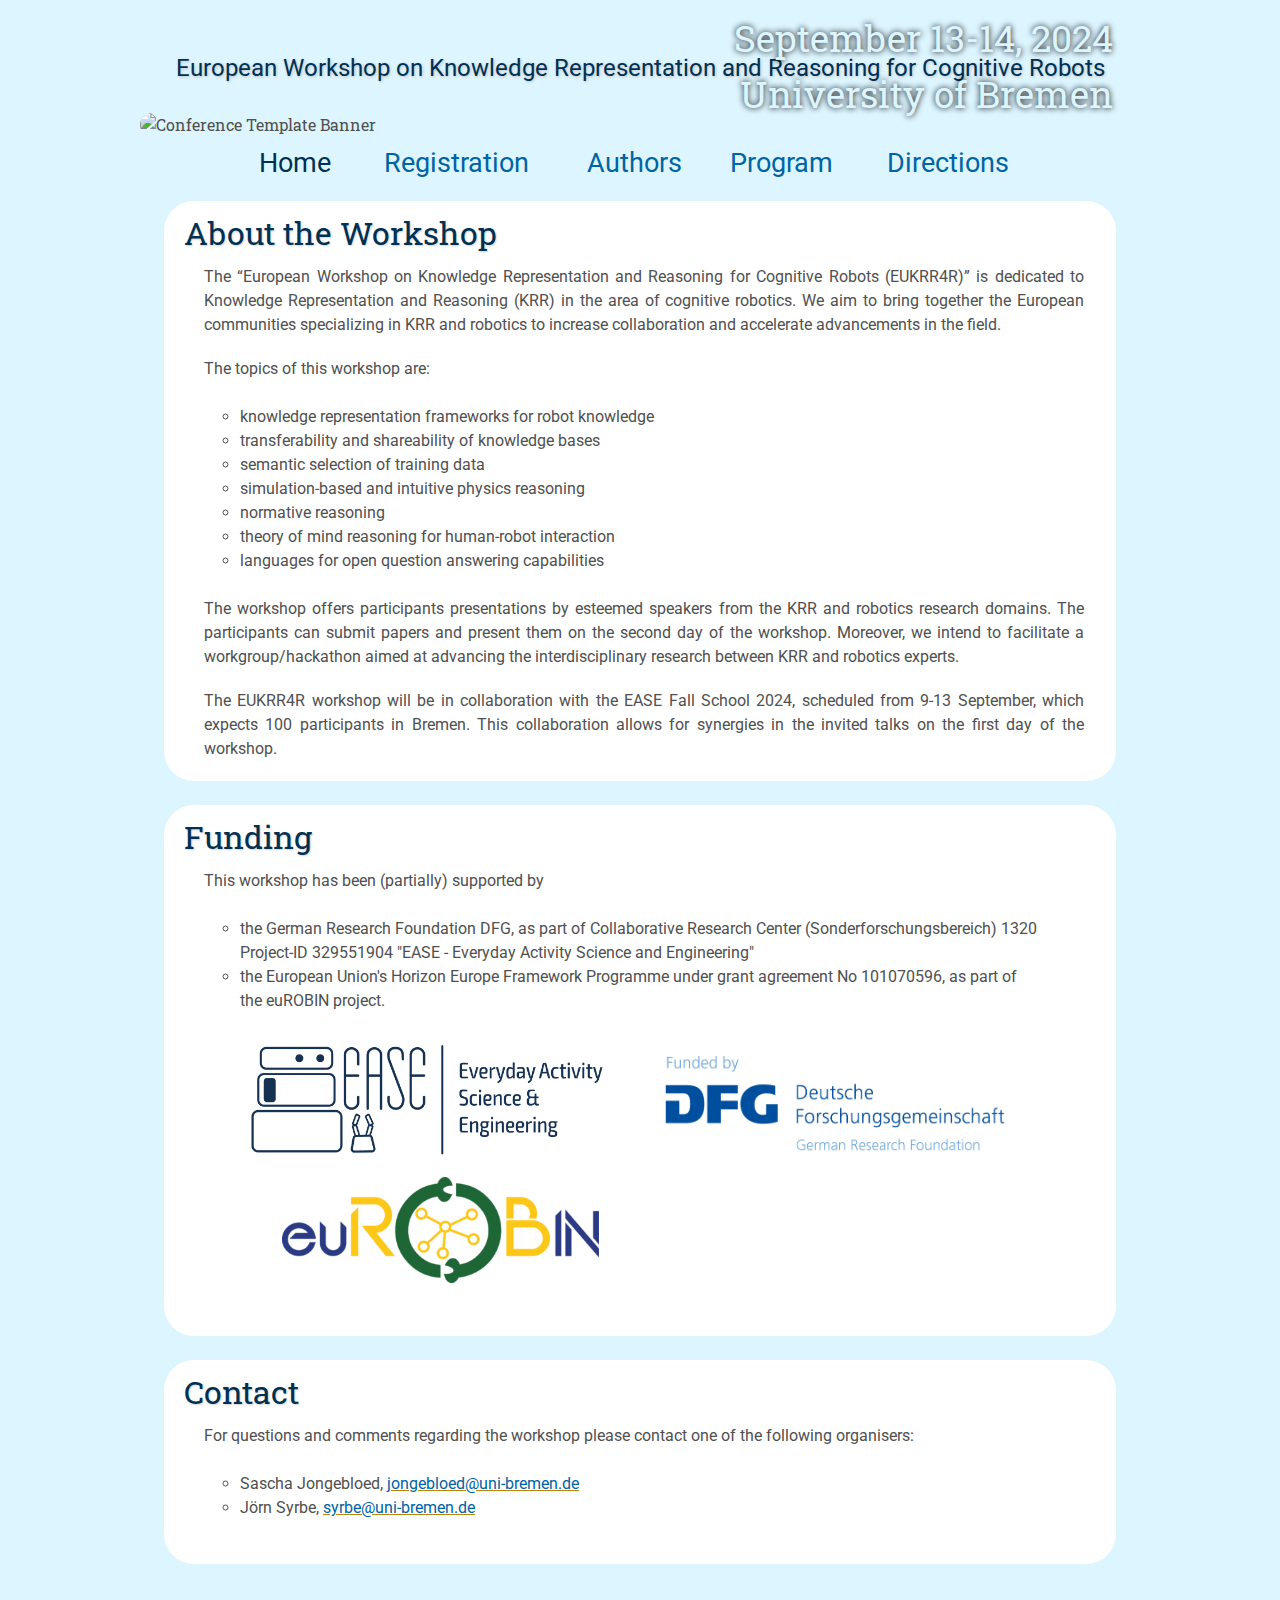
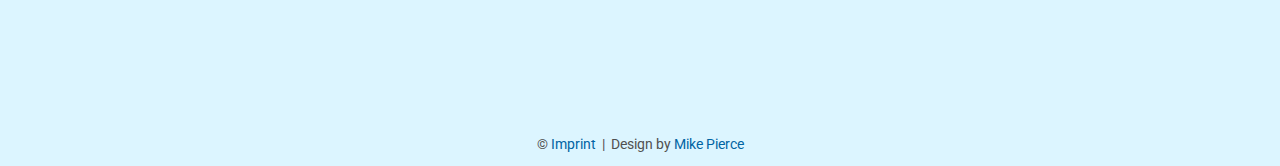
==== index.html @ 0d3e2dce "fix list style" ====
<!DOCTYPE html>
<html lang='en'>

<head>
    <base href=".">
    <link rel="shortcut icon" type="image/png" href="assets/brain-research.svg"/>
    <link rel="stylesheet" type="text/css" media="all" href="assets/main.css"/>
    <meta name="description" content="Conference Template">
    <meta name="resource-type" content="document">
    <meta name="distribution" content="global">
    <meta name="KeyWords" content="Conference">
    <title>EUKRR4R</title>
</head>

<body>
    <div class="top-left">
        <span class="title1">European Workshop on Knowledge Representation and Reasoning for Cognitive Robots</span>
    </div>
    <div class="banner">
        <div class="rounded-corner-banner">
            <img src="https://ease-crc.org/wp-content/uploads/2019/02/Fotoshooting_2018-6145Format.jpg" alt="Conference Template Banner" width=1000px>
        </div>
        <div class="bottom-right">
            September 13-14, 2024 <br> University of Bremen
        </div>
    </div>

    <table class="navigation">
        <tr>
            <td class="navigation">
                <a class="current" title="Conference Home Page" href=".">Home</a>
            </td>
            <td class="navigation">
                <a title="Register for the Conference" href="registration">Registration</a>
            </td>
            <td class="navigation">
                <a title="Author Instructions" href="authors">Authors</a> 
            </td>
            <td class="navigation">
                <a title="Conference Program" href="program">Program</a> 
            </td>
            <td class="navigation">
                <a title="Directions to the Conference" href="directions">Directions</a>
            </td>
            <!-- <td class="navigation">
                <a title="Conference Flyer" href="flyer">Flyer</a>
            </td> -->
        </tr>
    </table>

    <div class="textblock">
        <h2>About the Workshop</h2>
        <p>
            The “European Workshop on Knowledge Representation and Reasoning for Cognitive Robots (EUKRR4R)” is dedicated to Knowledge Representation and Reasoning (KRR) in the area of cognitive robotics. We aim to bring together the European communities specializing in KRR and robotics to increase collaboration and accelerate advancements in the field.
        </p>
        <p>
            The topics of this workshop are:
            <ul>
                <li>knowledge representation frameworks for robot knowledge</li>
                <li>transferability and shareability of knowledge bases</li>
                <li>semantic selection of training data</li>
                <li>simulation-based and intuitive physics reasoning</li>
                <li>normative reasoning</li>
                <li>theory of mind reasoning for human-robot interaction</li>
                <li>languages for open question answering capabilities</li>
            </ul>
        </p>
        <p> 
            The workshop offers participants presentations by esteemed speakers from the KRR and robotics research domains. The participants can submit papers and present them on the second day of the workshop. Moreover, we intend to facilitate a workgroup/hackathon aimed at advancing the interdisciplinary research between KRR and robotics experts.
        </p>
        <p>
            The EUKRR4R workshop will be in collaboration with the EASE Fall School 2024, scheduled from 9-13 September, which expects 100 participants in Bremen. This collaboration allows for synergies in the invited talks on the first day of the workshop. 
        </p>
    </div>

    <div class="textblock">
        <h2>Funding</h2>
        <p>
            This workshop has been (partially) supported by
            <ul>
                <li>the German Research Foundation DFG, as part of Collaborative Research Center (Sonderforschungsbereich) 1320 Project-ID 329551904 "EASE - Everyday Activity Science and Engineering"</li>
                <li>the European Union's Horizon Europe Framework Programme under grant agreement No 101070596, as part of the euROBIN project.</li>
            </ul>
        </p>
        <table class="sponsors">
            <tr>
                <td class="sponsor">
                    <a href="https://ease-crc.org/">
                        <img src="assets/ease-logo.png" alt="CRC EASE">
                    </a>
                </td>
                <td class="sponsor">
                    <a href="https://www.dfg.de/en">
                        <img src="assets/dfg_logo_schriftzug_blau_foerderung_en.jpg" alt="German Research Foundation DFG">
                    </a>
                </td>
            </tr>
            <tr>
                <td class="sponsor">
                    <a href="https://www.eurobin-project.eu/">
                        <img src="assets/eurobin-logo.png" alt="euROBIN" style="width: 80%">
                    </a>
                </td>
            </tr>
        </table>
    </div>

    <div class="textblock">
        <h2>Contact</h2>
        <p>
            For questions and comments regarding the workshop please contact one of the following organisers:

            <ul>
                <li>Sascha Jongebloed, <a href= "mailto:jongebloed@uni-bremen.de">jongebloed@uni-bremen.de</a></li>
                <li>Jörn Syrbe, <a href= "mailto:syrbe@uni-bremen.de">syrbe@uni-bremen.de</a></li>
            </ul>
        </p>
    </div>

    <footer>
        &copy; <a href="https://ai.uni-bremen.de/doku.php?id=impressum">Imprint</a>
        &nbsp;|&nbsp; Design by <a href="https://github.com/mikepierce">Mike Pierce</a>
    </footer>

</body>
</html>
---- assets/main.css ----
/* main.css */

/* These are the colors and fonts used throughout the webpage.
 * I've listed them here so that a user may easily
 * do a search-and-replace for these to change the site theme.
 *   'Roboto',sans-serif; Font for the title text
 *   'Roboto-Slab',serif; Font for the body text 
 *   #DCF5FF; Background color of the site
 *   #505050; Foreground (text) color of the site
 *   #52739e; Navy, "Template" in the logo, current page in navigation, special titles in the Program
 *   #b2132e; Reddish, "Conference" in the logo, hover color for links
 *   #505050; Heading color, titles in the Program
 *   #b8860b; Dark Goldenrod, color for links
 */

@import url('https://fonts.googleapis.com/css?family=Roboto%7CRoboto+Slab');

*{
    border:0;
    font:inherit;
    font-size:1em;
    margin:0;
    padding:0;
    vertical-align:baseline;
}

body{
    background-color: #DCF5FF;
    background-size: cover;
    background-attachment: fixed;
    color: #505050; 
    text-align:left;
    font-family:'Roboto',sans-serif;
    font-size:1em;
    line-height:1.5em;
    margin: 10px auto;
    width: 1000px;
}

a{color: #0064A3; text-decoration:none;}
a.current{color: #003052;}
a.current:hover{color: #e82945;}
a:hover{color: #b2132e;}
a:active{color: #e82945;}
h1,h2,h3,h4{clear:left; color: #003052; font-family:'Roboto Slab',serif; text-shadow: 1px 1px 2px #d0d0d0;}
h1{font-size:2.67em;}
h2{font-size:2.00em;}
h3{font-size:1.67em;}
h4{font-size:1.33em;}
p{list-style:circle; margin:20px 20px auto 20px; padding:0px; width:880px; text-align:justify;}
li a, p a {text-decoration:underline; text-decoration-color:#b8860b;}
ul{list-style:circle; margin:24px auto 24px auto; padding:0px; width:800px; text-align:left;}
ul li{list-style:circle; margin:0px auto 0px auto; padding:0px; text-align:left;}
i,em{font-style:italic;}
b,strong{font-weight:bold;}
sup{
    vertical-align: super;
    font-size: 0.8em;
    line-height: 0;
}
sub{
    vertical-align: sub;
    font-size: 0.8em;
    line-height: 0;
}
table{
    width: 1000px;
    margin: 12px auto 24px auto;
    float: center;
    /* UNCOMMENT THIS FOR DEBUGGING THE ALIGNMENT */
    /*border: 1px solid black;*/
}
th,td{
    text-align: left;
    /* UNCOMMENT THIS FOR DEBUGGING THE ALIGNMENT */
    /*border: 1px solid black;*/
}

/* Website Banner */
.banner {position: relative; font-family:'Roboto Slab',serif; width: 1000px; max-width:100%;
}
.top-left {font-size:3.33em; color: #003052; background: #DCF5FF; text-align: center; width: 1000px; height: 67px; padding: 36px 0 0 0; top: 0px;}
.bottom-right {font-size:2.33em; color: #DCF5FF; line-height: 1.5em; width: auto; height: 100px; padding: 0px 27px 27px 0px; text-align: right; position: absolute; bottom: 0px; right: 0px; text-shadow: 0px 0px 6px #000000;}

/* Rounded banner image */
.rounded-corner-banner{width : 1000px; overflow : hidden; border-radius: 25px;}

/* Conference Title Logo */
.title1{color: #003052; text-shadow: 1px 1px 3px #c0c0c0;font-size:0.45em;} 
.title2{color: #52739e; text-shadow: 1px 1px 3px #c0c0c0;}
.year{color: #505050; font-size:0.4em; font-weight: lighter;}

/* Navigation Links (Home, Registration, etc) */
table.navigation{width:800px;}
td.navigation{font-size:1.67em; white-space:nowrap; text-align:center; vertical-align:middle; padding:0px 0px 0px 0px;}

/* Sponsor Images */
table.sponsors{width:800px;}
td.sponsor{white-space:nowrap; width:33%; text-align:center; vertical-align:middle; padding:0px 0px 0px 0px;}
td.sponsor img{width: 100%}

/* The Table on the Program Page */
td.room{padding: 4px 12px 4px 4px; width: 90%; vertical-align:bottom; font-size:1.67em; color: #52739e; height:32px;}
td.date{white-space:nowrap; width:130px; text-align:right; vertical-align:top; padding:4px 16px 0px 0px;}
td.title{padding: 4px 12px 4px 4px; width: 90%; vertical-align:top; font-size:1.5em; color: #505050; height:32px; font-family:'Roboto Slab',serif; text-shadow: 1px 1px 2px #d0d0d0; }
td.title-special{padding: 4px 12px 4px 4px; width: 90%; vertical-align:top; font-size:1.67em; color: #52739e; height:32px; font-family:'Roboto Slab',serif; text-shadow: 1px 1px 2px #d0d0d0;}
td.speaker{padding: 4px 12px 4px 4px; font-style: italic; font-size:1em; max-height:999999px}
td.abstract{padding: 4px 12px 12px 4px; font-size:1em; max-height:999999px; max-width: 780px; display: block;}
td.abstract img{display: block; margin: 4px auto 8px auto}
table.plenary{padding-top: 8px; background: #ffffff; width: 1000px;}

/* Registration and Directions iframes and Images */
iframe.registration{display:block; margin:1em auto 2em auto; width:700px; height:1400px; border:none;}
iframe.directions{display:block; margin:1em auto 2em auto; width:800px; height:400px; border:none;}
img.center{display:block; width:67%; margin:1em auto 2em auto;}

/* Flyer Images */
table.flyers{width:800px;}
td.flyer{white-space:nowrap; width:50%; text-align:center; vertical-align:middle; padding:0px 0px 0px 0px;}
td.sponsor img{width: 100%}

footer{font-size:0.875em; margin-top:12em; text-align:center;}

/* My hacky way of making the site mobile-friendly */
@media only screen and (max-width: 1100px) {
    h2{font-size:3.00em;}
    p{font-size:1.5em; line-height:1.5em;}
    th,td,tr{font-size:1.5em; line-height:1.5em;}
    td.date{font-size:1em; padding-top:0.5em;}
    td.navigation{font-size:1.5em; padding:0px 20px 0px 20px;}
    table.footer{font-size:0.33em;}
}

.textblock {background-color: #FFFFFF; padding: 20px; margin: 1.5em; border-radius: 30px;}
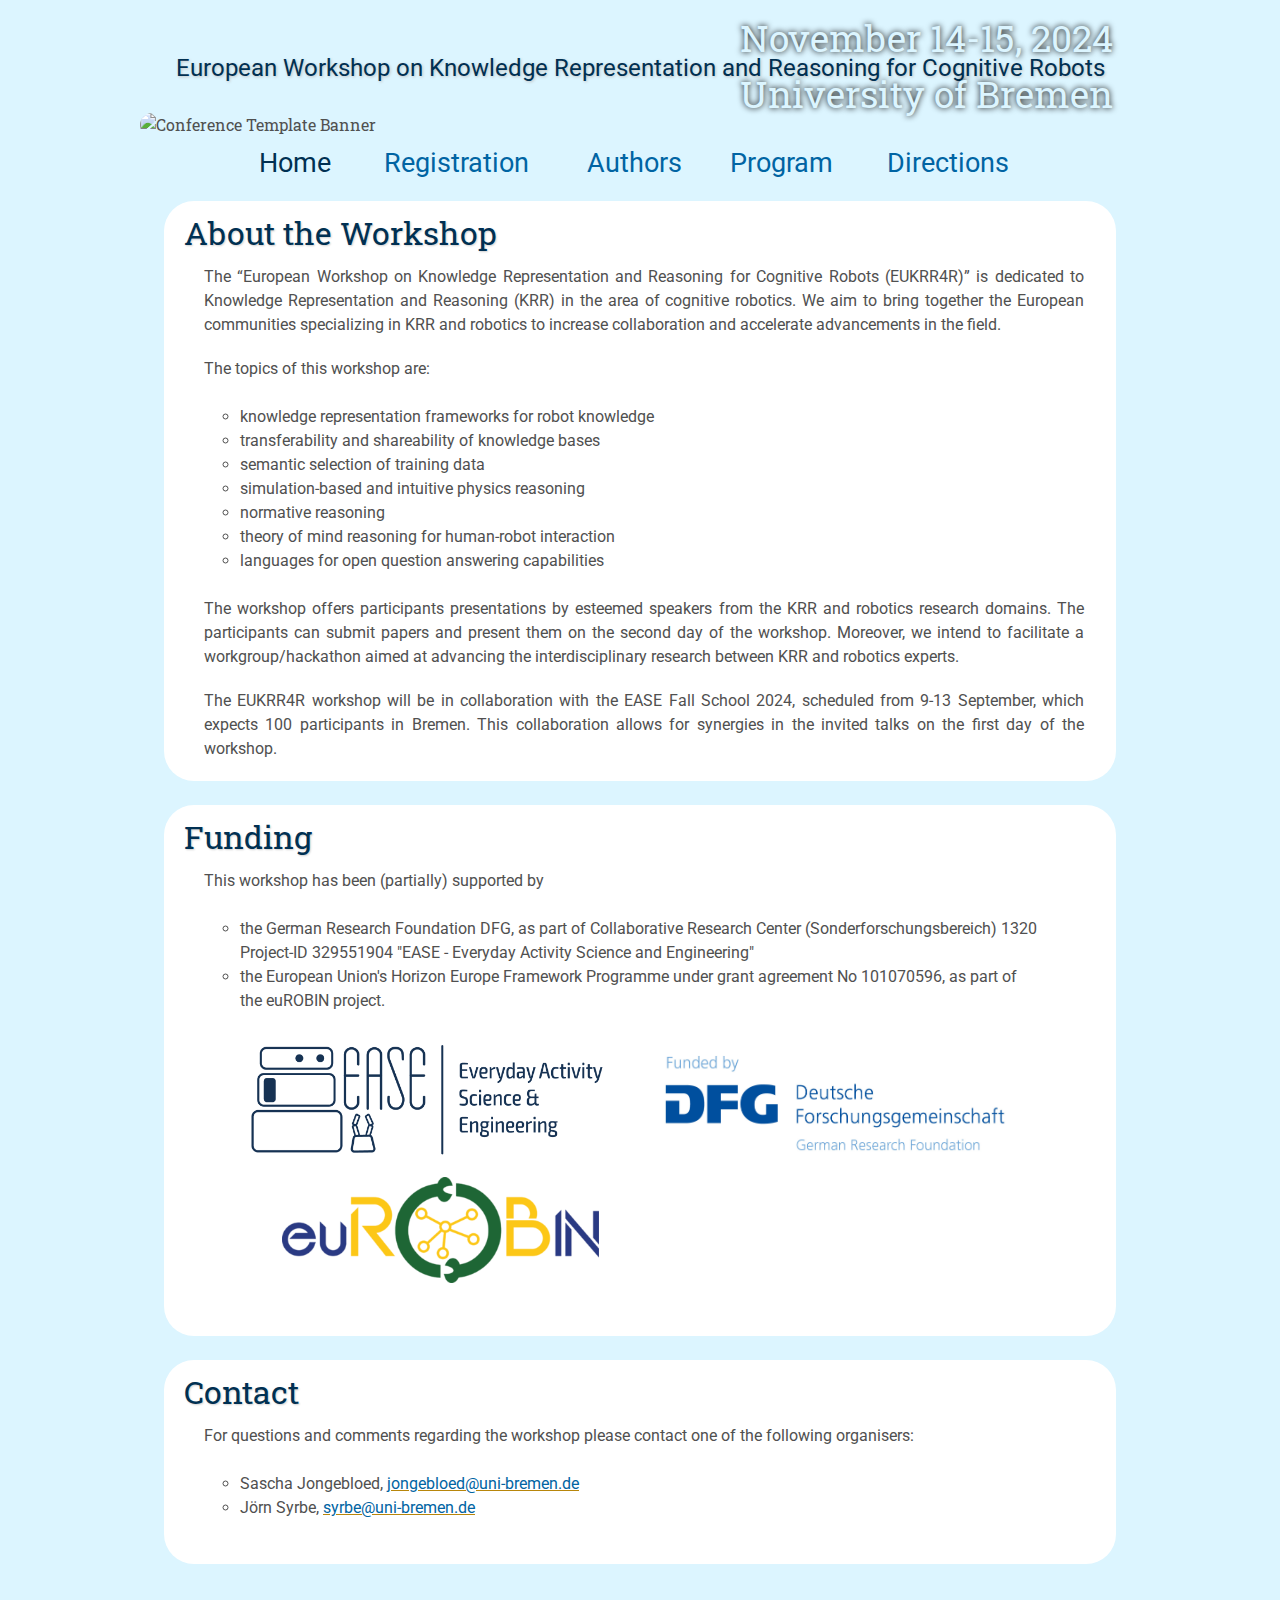
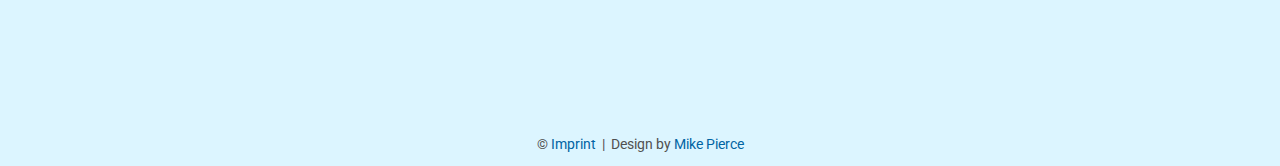
==== commit 36026f86: "update dates" ====
--- a/index.html
+++ b/index.html
@@ -21,7 +21,7 @@
             <img src="https://ease-crc.org/wp-content/uploads/2019/02/Fotoshooting_2018-6145Format.jpg" alt="Conference Template Banner" width=1000px>
         </div>
         <div class="bottom-right">
-            September 13-14, 2024 <br> University of Bremen
+            November 14-15, 2024 <br> University of Bremen
         </div>
     </div>
 
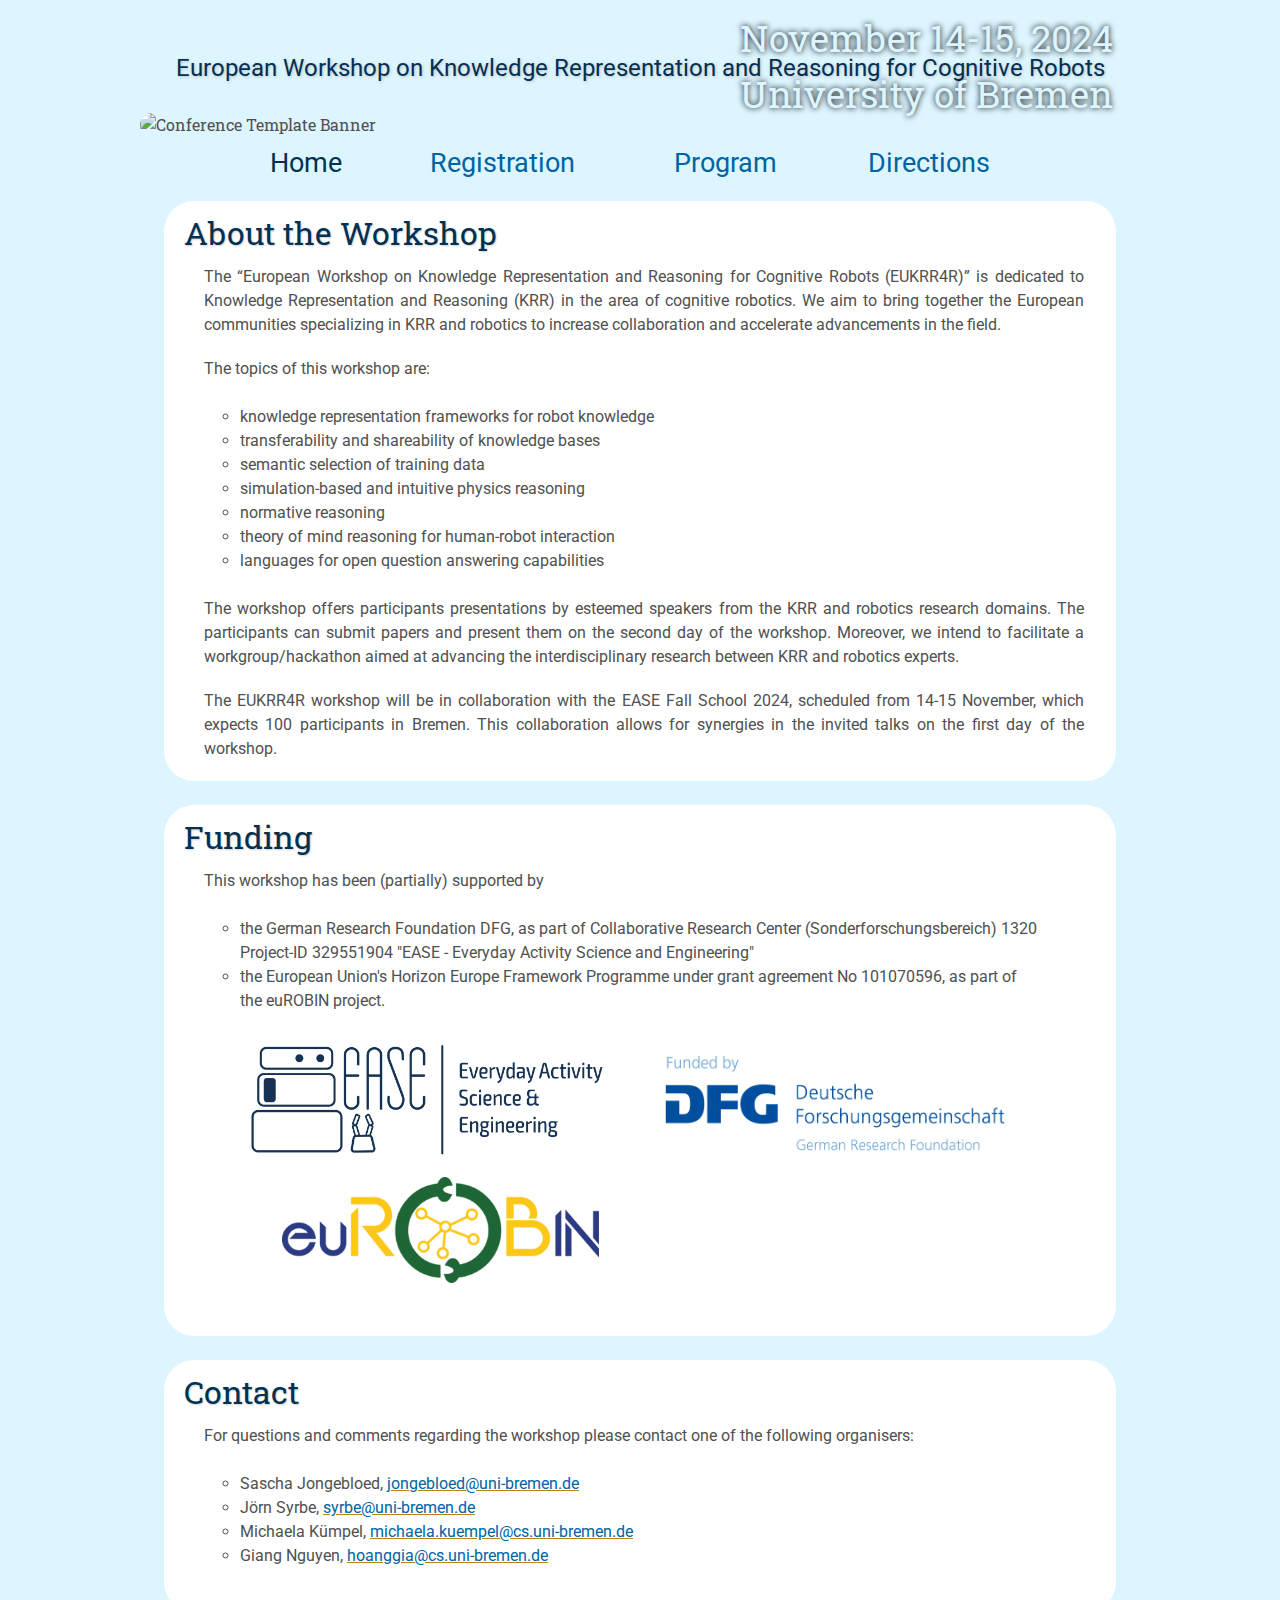
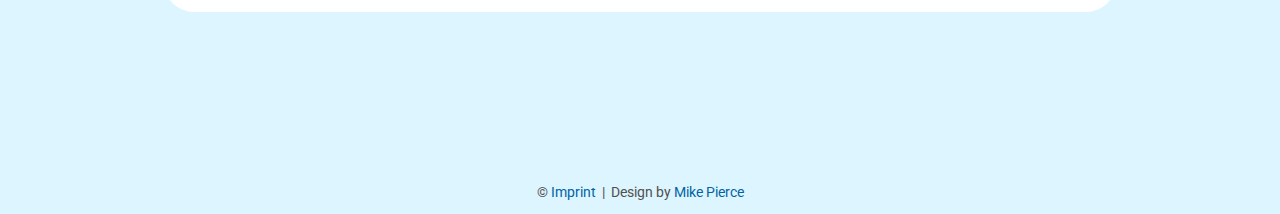
==== commit b98fe402: "update information" ====
--- a/index.html
+++ b/index.html
@@ -33,9 +33,9 @@
             <td class="navigation">
                 <a title="Register for the Conference" href="registration">Registration</a>
             </td>
-            <td class="navigation">
+            <!-- td class="navigation">
                 <a title="Author Instructions" href="authors">Authors</a> 
-            </td>
+            </td -->
             <td class="navigation">
                 <a title="Conference Program" href="program">Program</a> 
             </td>
@@ -69,7 +69,7 @@
             The workshop offers participants presentations by esteemed speakers from the KRR and robotics research domains. The participants can submit papers and present them on the second day of the workshop. Moreover, we intend to facilitate a workgroup/hackathon aimed at advancing the interdisciplinary research between KRR and robotics experts.
         </p>
         <p>
-            The EUKRR4R workshop will be in collaboration with the EASE Fall School 2024, scheduled from 9-13 September, which expects 100 participants in Bremen. This collaboration allows for synergies in the invited talks on the first day of the workshop. 
+            The EUKRR4R workshop will be in collaboration with the EASE Fall School 2024, scheduled from 14-15 November, which expects 100 participants in Bremen. This collaboration allows for synergies in the invited talks on the first day of the workshop. 
         </p>
     </div>
 
@@ -113,6 +113,8 @@
             <ul>
                 <li>Sascha Jongebloed, <a href= "mailto:jongebloed@uni-bremen.de">jongebloed@uni-bremen.de</a></li>
                 <li>Jörn Syrbe, <a href= "mailto:syrbe@uni-bremen.de">syrbe@uni-bremen.de</a></li>
+                <li>Michaela Kümpel, <a href= "mailto:michaela.kuempel@cs.uni-bremen.de">michaela.kuempel@cs.uni-bremen.de</a></li>
+                <li>Giang Nguyen, <a href= "mailto:hoanggia@cs.uni-bremen.de">hoanggia@cs.uni-bremen.de</a></li>
             </ul>
         </p>
     </div>
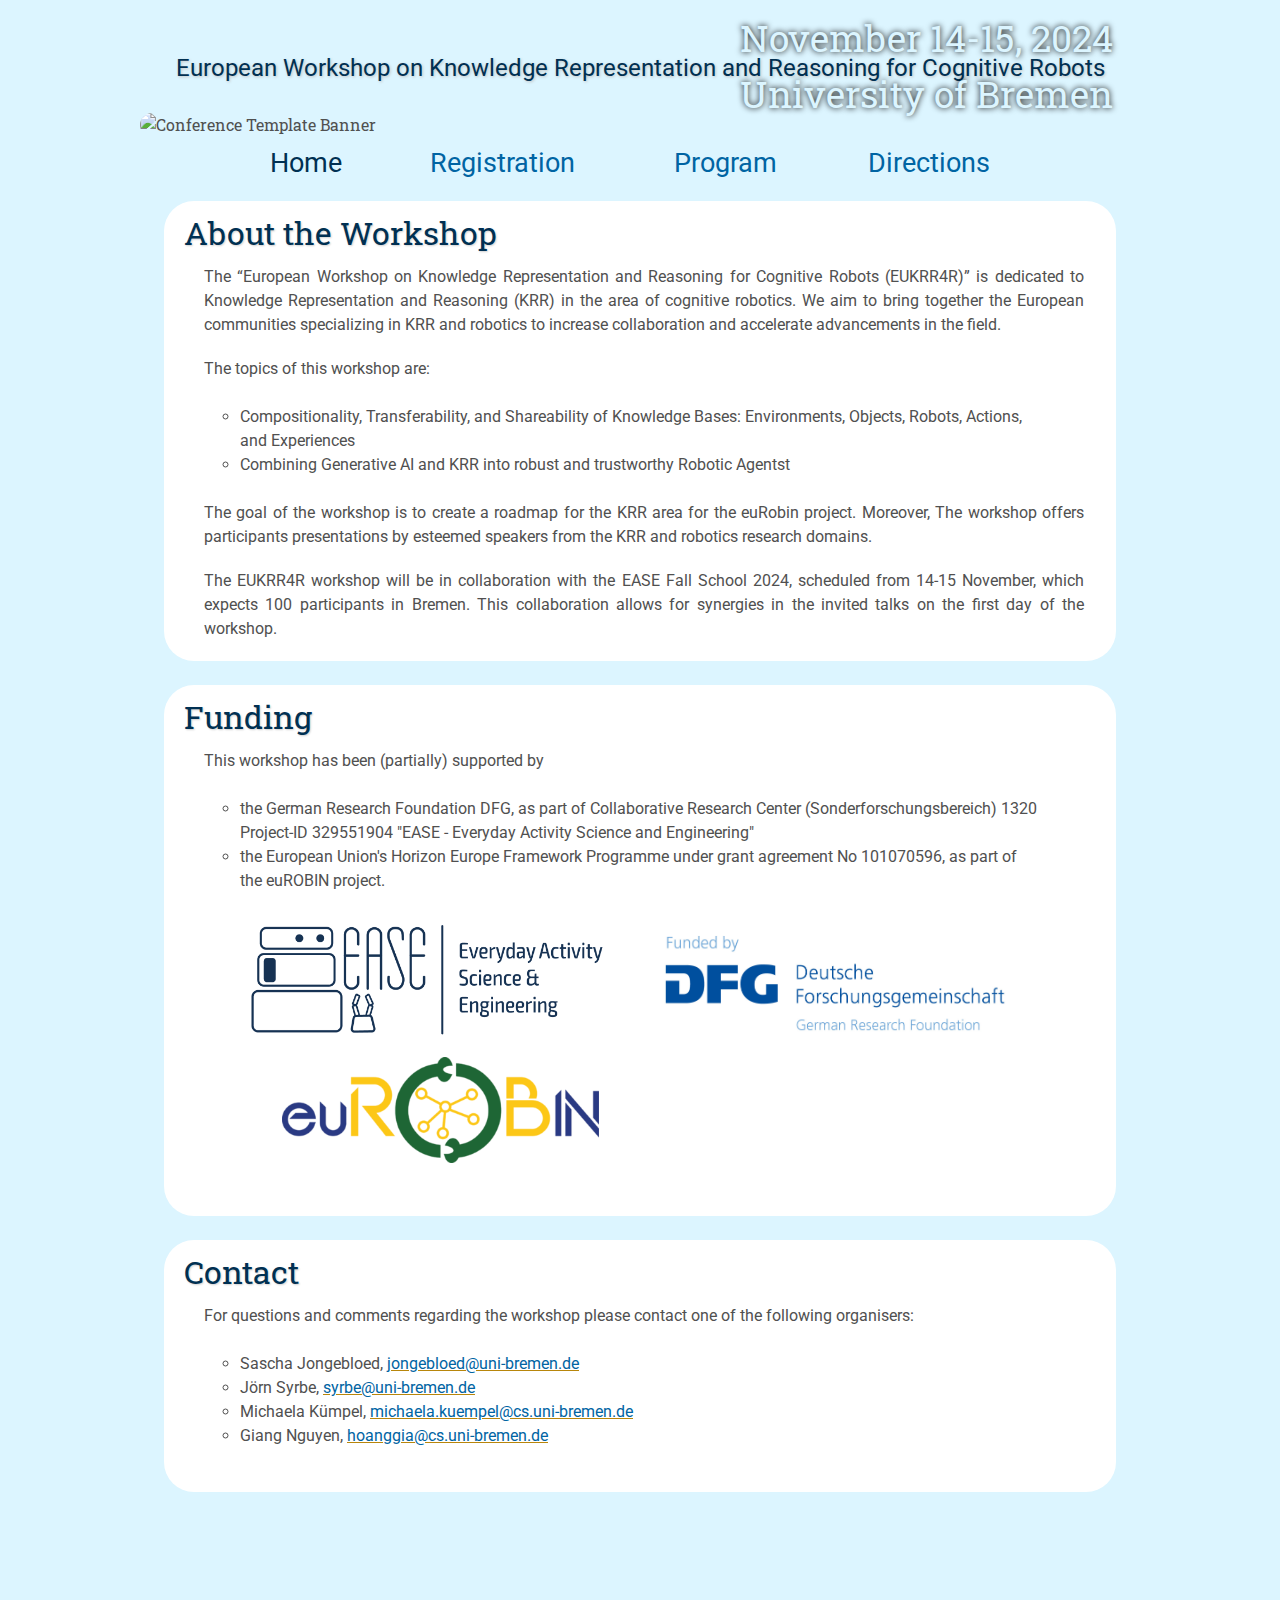
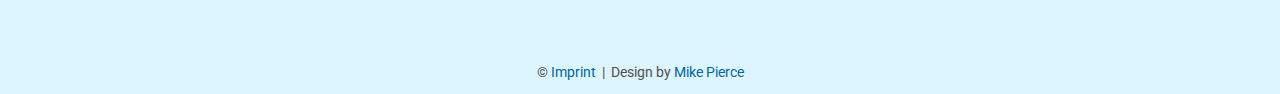
==== commit bedef9d8: "changed intro text and added correct typeset" ====
--- a/index.html
+++ b/index.html
@@ -9,6 +9,7 @@
     <meta name="resource-type" content="document">
     <meta name="distribution" content="global">
     <meta name="KeyWords" content="Conference">
+    <meta charset="UTF-8">
     <title>EUKRR4R</title>
 </head>
 
@@ -56,17 +57,12 @@
         <p>
             The topics of this workshop are:
             <ul>
-                <li>knowledge representation frameworks for robot knowledge</li>
-                <li>transferability and shareability of knowledge bases</li>
-                <li>semantic selection of training data</li>
-                <li>simulation-based and intuitive physics reasoning</li>
-                <li>normative reasoning</li>
-                <li>theory of mind reasoning for human-robot interaction</li>
-                <li>languages for open question answering capabilities</li>
+                <li>Compositionality, Transferability, and Shareability of Knowledge Bases: Environments, Objects, Robots, Actions, and Experiences</li>
+                <li>Combining Generative AI and KRR into robust and trustworthy Robotic Agentst</li>
             </ul>
         </p>
         <p> 
-            The workshop offers participants presentations by esteemed speakers from the KRR and robotics research domains. The participants can submit papers and present them on the second day of the workshop. Moreover, we intend to facilitate a workgroup/hackathon aimed at advancing the interdisciplinary research between KRR and robotics experts.
+            The goal of the workshop is to create a roadmap for the KRR area for the euRobin project. Moreover, The workshop offers participants presentations by esteemed speakers from the KRR and robotics research domains. 
         </p>
         <p>
             The EUKRR4R workshop will be in collaboration with the EASE Fall School 2024, scheduled from 14-15 November, which expects 100 participants in Bremen. This collaboration allows for synergies in the invited talks on the first day of the workshop. 
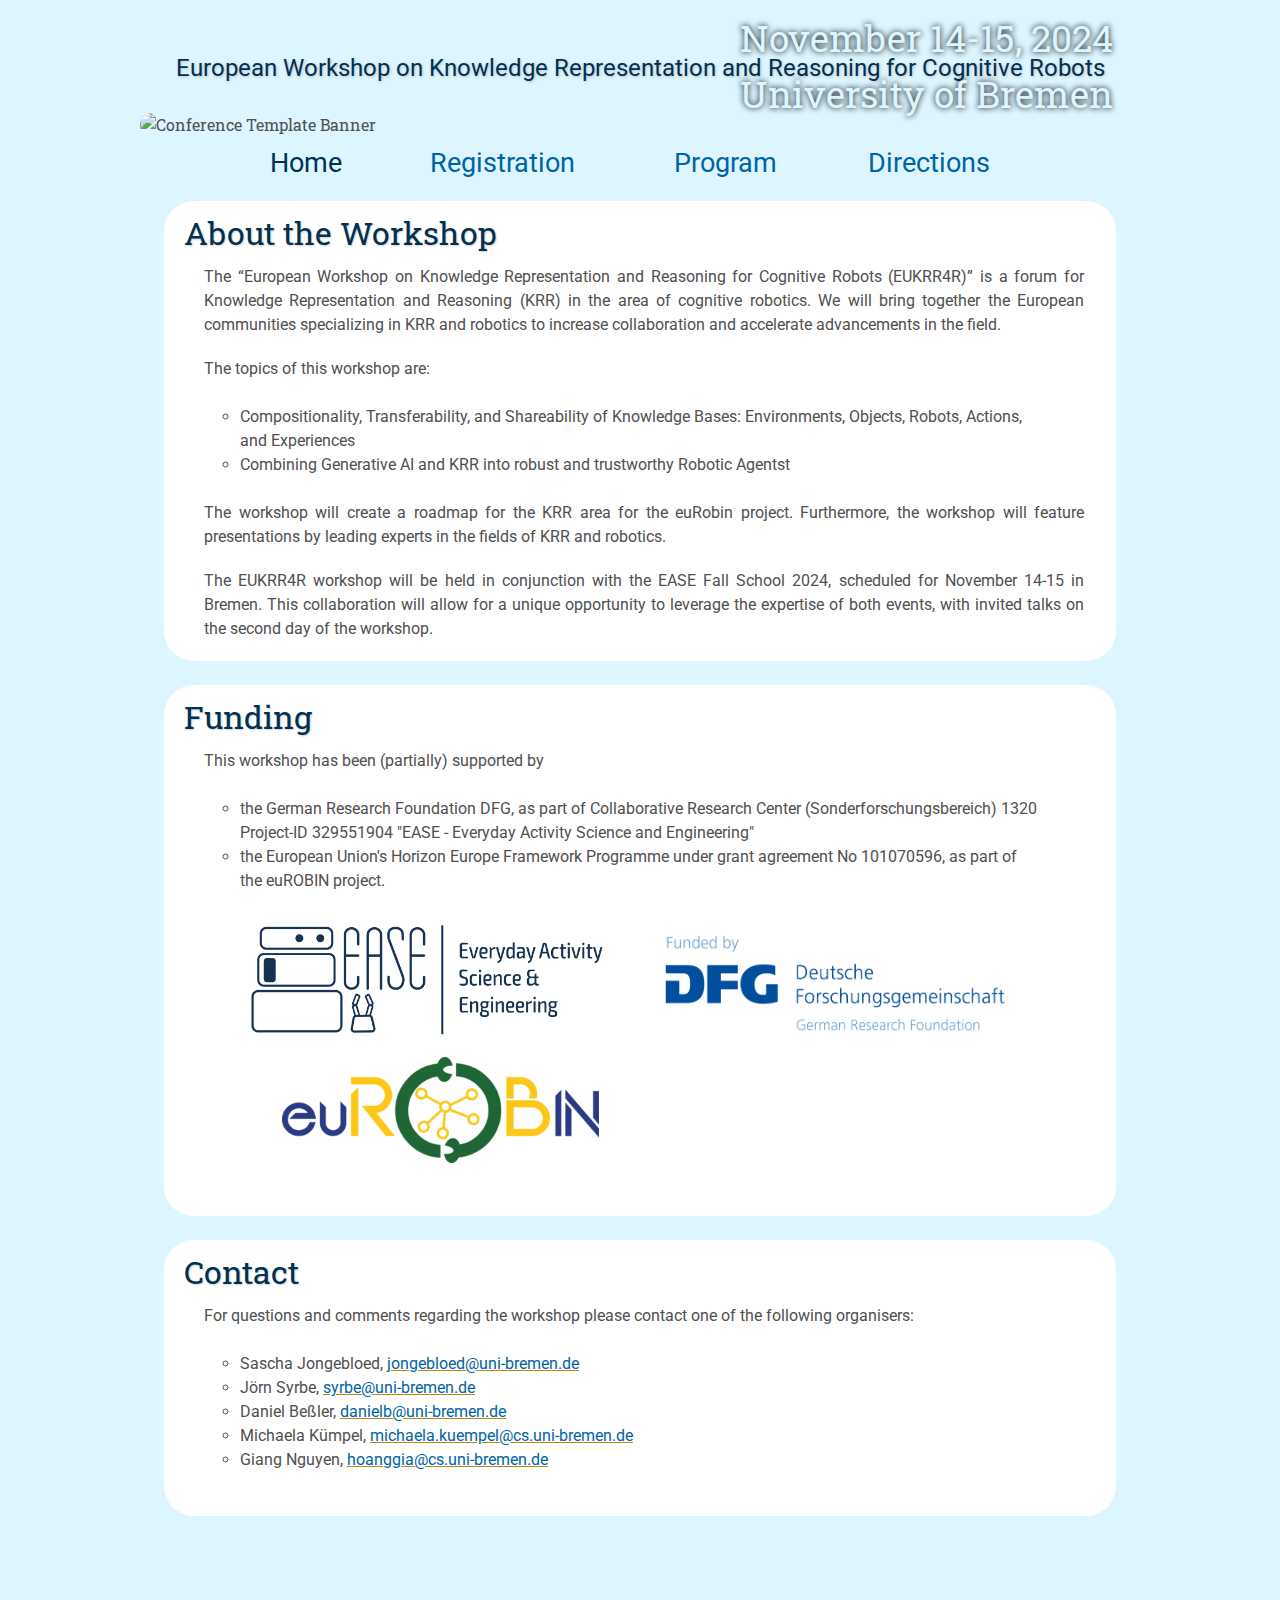
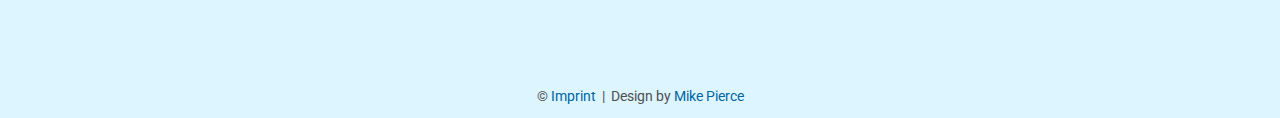
==== commit fbc50c3a: "updated texts" ====
--- a/index.html
+++ b/index.html
@@ -52,7 +52,7 @@
     <div class="textblock">
         <h2>About the Workshop</h2>
         <p>
-            The “European Workshop on Knowledge Representation and Reasoning for Cognitive Robots (EUKRR4R)” is dedicated to Knowledge Representation and Reasoning (KRR) in the area of cognitive robotics. We aim to bring together the European communities specializing in KRR and robotics to increase collaboration and accelerate advancements in the field.
+            The “European Workshop on Knowledge Representation and Reasoning for Cognitive Robots (EUKRR4R)” is a forum for Knowledge Representation and Reasoning (KRR) in the area of cognitive robotics. We will bring together the European communities specializing in KRR and robotics to increase collaboration and accelerate advancements in the field.
         </p>
         <p>
             The topics of this workshop are:
@@ -62,10 +62,10 @@
             </ul>
         </p>
         <p> 
-            The goal of the workshop is to create a roadmap for the KRR area for the euRobin project. Moreover, The workshop offers participants presentations by esteemed speakers from the KRR and robotics research domains. 
+            The workshop will create a roadmap for the KRR area for the euRobin project. Furthermore, the workshop will feature presentations by leading experts in the fields of KRR and robotics.
         </p>
         <p>
-            The EUKRR4R workshop will be in collaboration with the EASE Fall School 2024, scheduled from 14-15 November, which expects 100 participants in Bremen. This collaboration allows for synergies in the invited talks on the first day of the workshop. 
+            The EUKRR4R workshop will be held in conjunction with the EASE Fall School 2024, scheduled for November 14-15 in Bremen. This collaboration will allow for a unique opportunity to leverage the expertise of both events, with invited talks on the second day of the workshop.
         </p>
     </div>
 
@@ -109,6 +109,7 @@
             <ul>
                 <li>Sascha Jongebloed, <a href= "mailto:jongebloed@uni-bremen.de">jongebloed@uni-bremen.de</a></li>
                 <li>Jörn Syrbe, <a href= "mailto:syrbe@uni-bremen.de">syrbe@uni-bremen.de</a></li>
+                <li>Daniel Beßler, <a href= "mailto:danielb@uni-bremen.de">danielb@uni-bremen.de</a></li>
                 <li>Michaela Kümpel, <a href= "mailto:michaela.kuempel@cs.uni-bremen.de">michaela.kuempel@cs.uni-bremen.de</a></li>
                 <li>Giang Nguyen, <a href= "mailto:hoanggia@cs.uni-bremen.de">hoanggia@cs.uni-bremen.de</a></li>
             </ul>
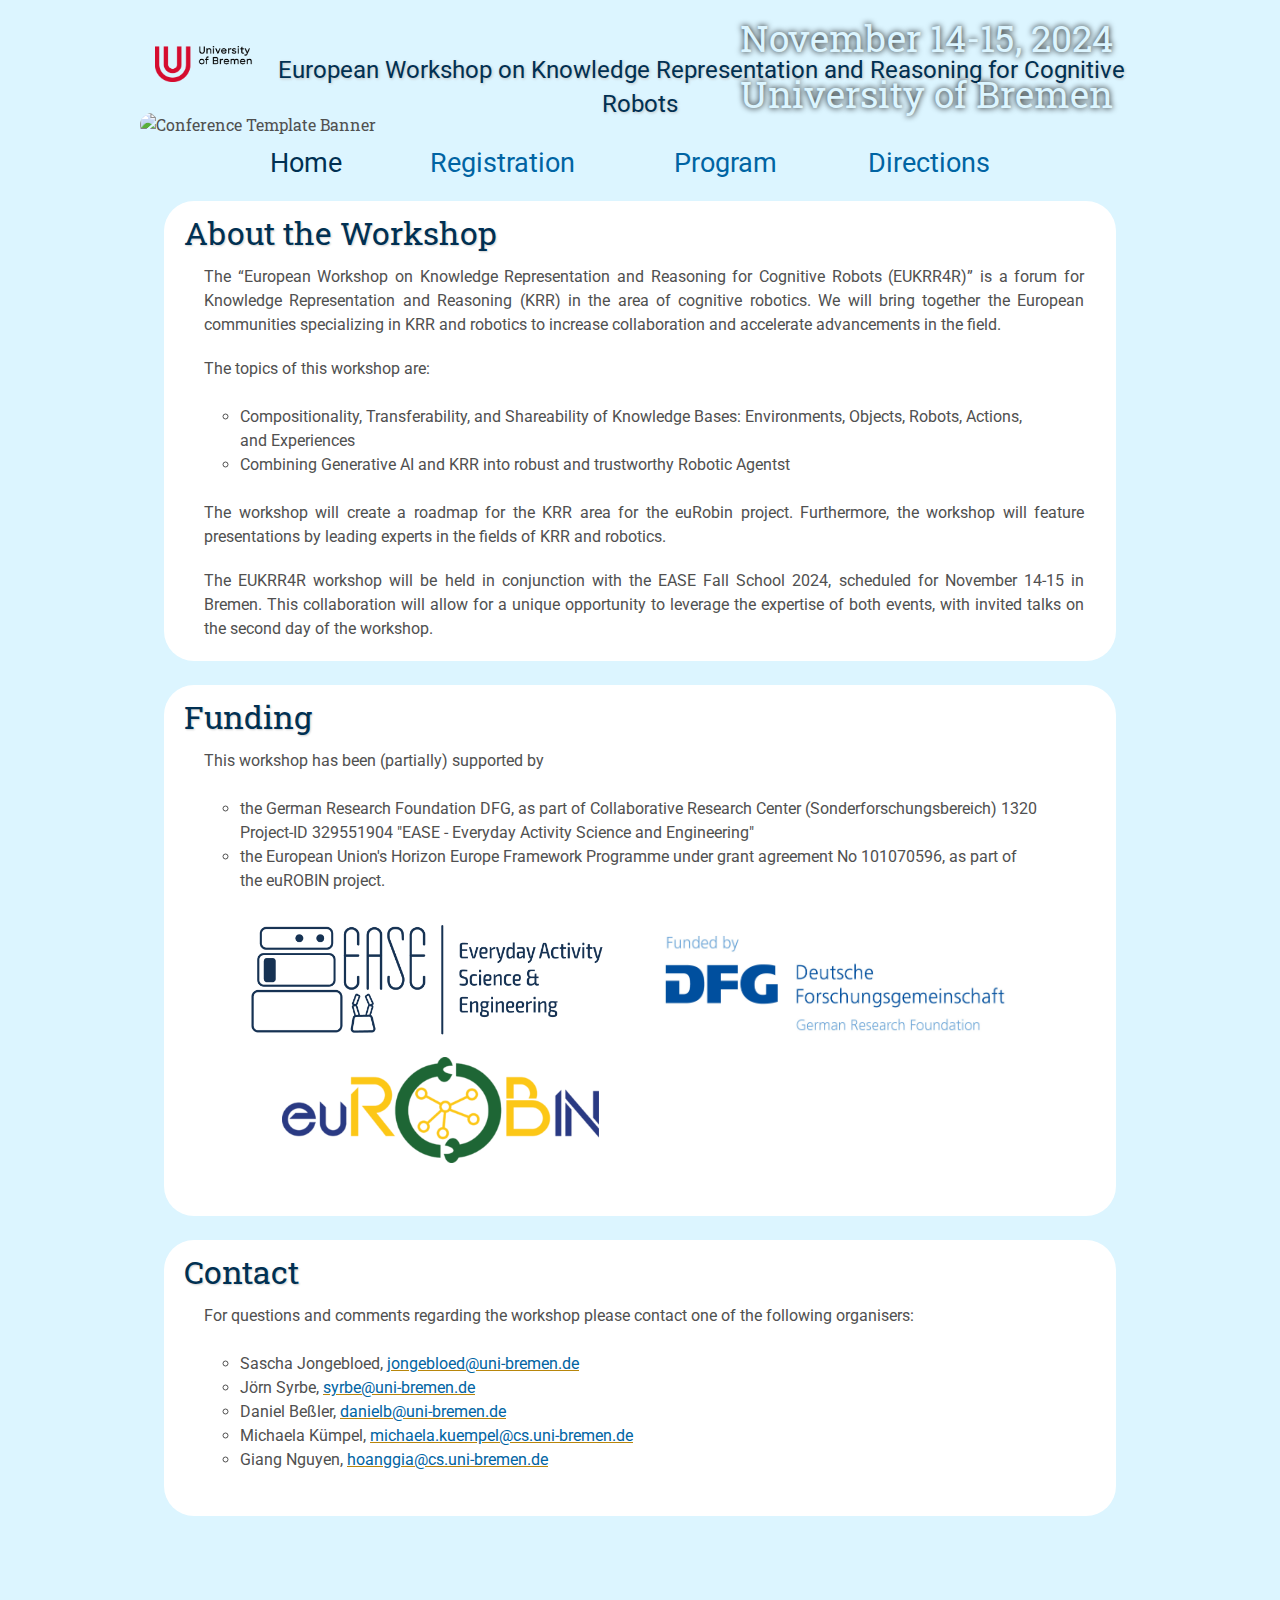
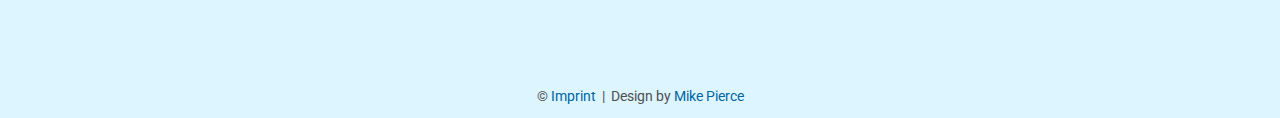
==== commit c8685dd8: "added logo" ====
--- a/index.html
+++ b/index.html
@@ -15,6 +15,7 @@
 
 <body>
     <div class="top-left">
+        <img src="assets/UHB_Logo_Englisch_Web_RGB.png" alt="UHB Logo" style="vertical-align: middle; margin-right: 10px; width: 100px;">
         <span class="title1">European Workshop on Knowledge Representation and Reasoning for Cognitive Robots</span>
     </div>
     <div class="banner">
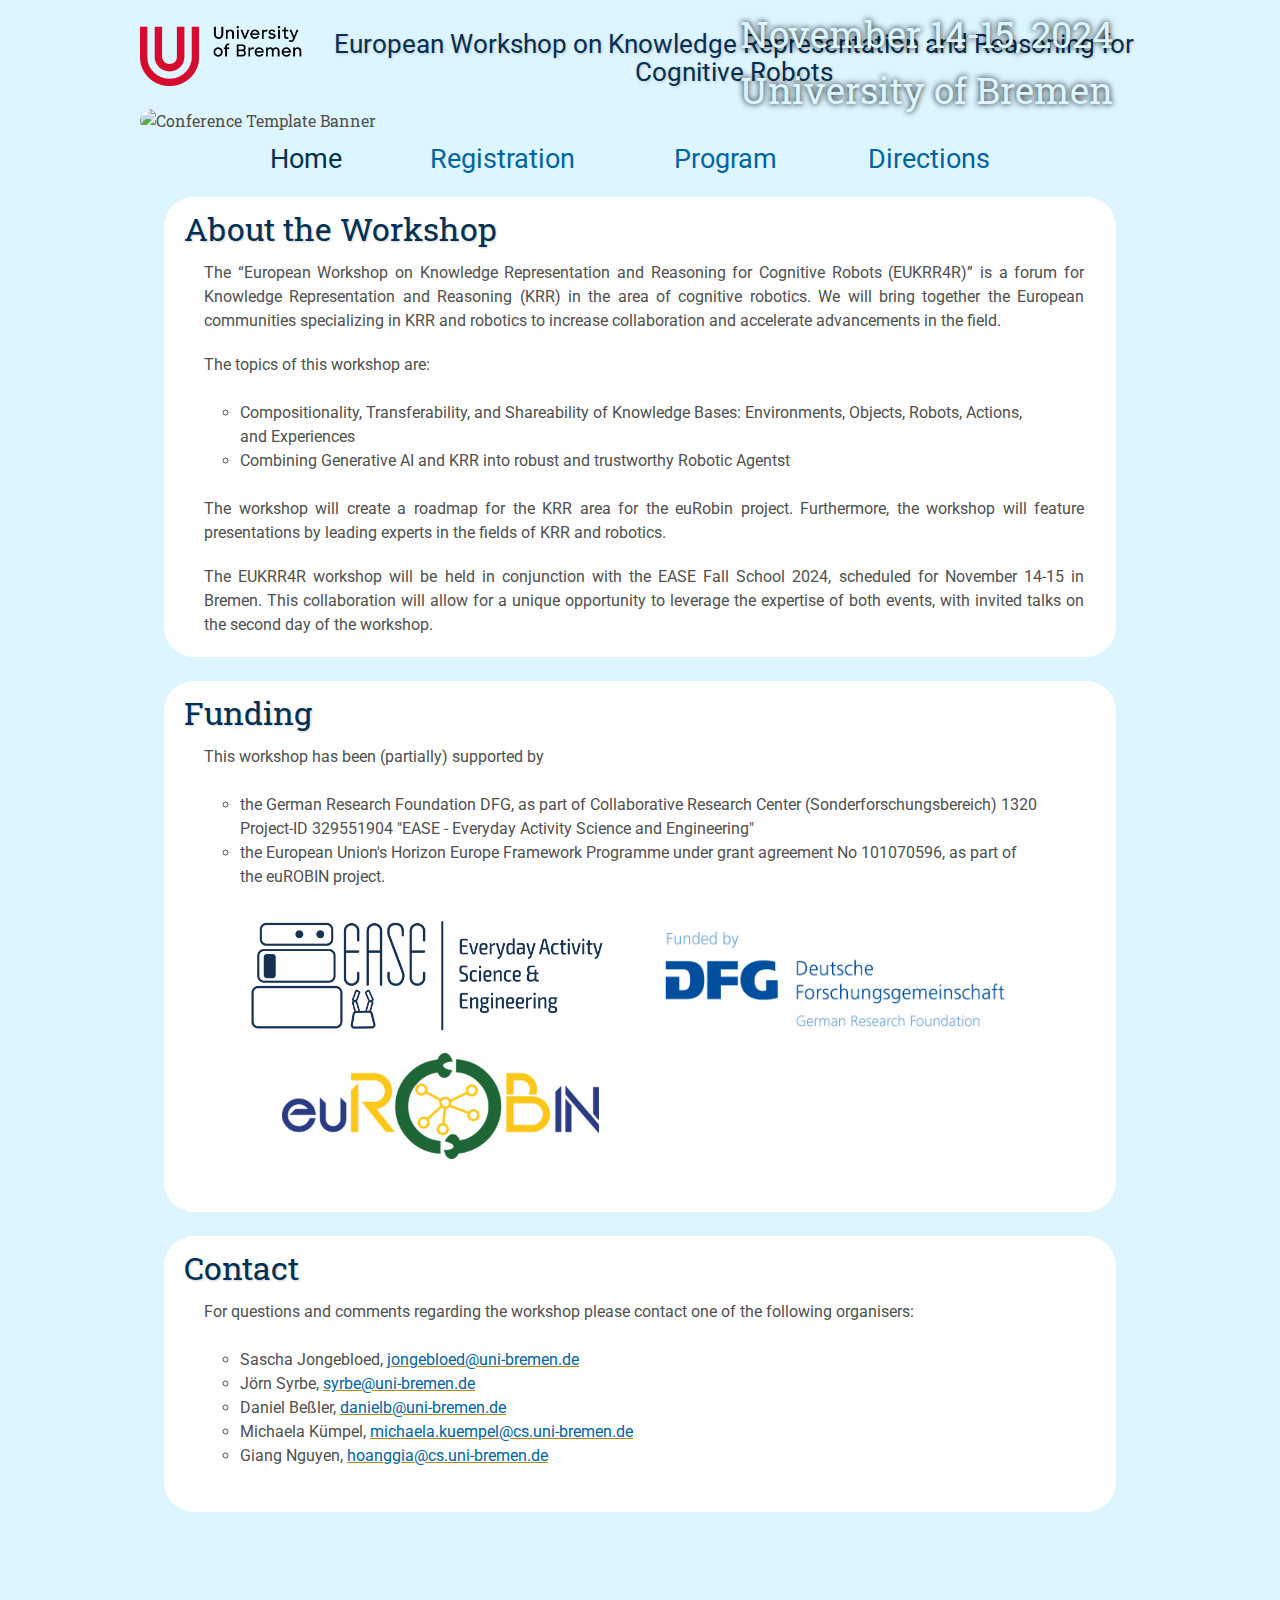
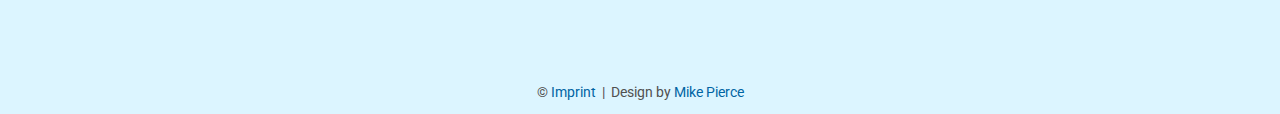
==== commit 6692c976: "updated logo size" ====
--- a/index.html
+++ b/index.html
@@ -14,9 +14,13 @@
 </head>
 
 <body>
-    <div class="top-left">
-        <img src="assets/UHB_Logo_Englisch_Web_RGB.png" alt="UHB Logo" style="vertical-align: middle; margin-right: 10px; width: 100px;">
-        <span class="title1">European Workshop on Knowledge Representation and Reasoning for Cognitive Robots</span>
+    <div class="header-container">
+        <div class="header-logo">
+            <img src="assets/UHB_Logo_Englisch_Web_RGB.png" alt="UHB Logo" style="height: 60px; width: auto;">
+        </div>
+        <div class="header-title">
+            <span class="title1">European Workshop on Knowledge Representation and Reasoning for Cognitive Robots</span>
+        </div>
     </div>
     <div class="banner">
         <div class="rounded-corner-banner">
--- a/assets/main.css
+++ b/assets/main.css
@@ -81,7 +81,10 @@
 }
 .top-left {font-size:3.33em; color: #003052; background: #DCF5FF; text-align: center; width: 1000px; height: 67px; padding: 36px 0 0 0; top: 0px;}
 .bottom-right {font-size:2.33em; color: #DCF5FF; line-height: 1.5em; width: auto; height: 100px; padding: 0px 27px 27px 0px; text-align: right; position: absolute; bottom: 0px; right: 0px; text-shadow: 0px 0px 6px #000000;}
-
+.header-container {display: flex; align-items: center; justify-content: center; background: #DCF5FF; padding: 16px 0; width: 1000px; margin: 0 auto;}
+.header-logo {flex: 0 0 auto; margin-right: 20px;}
+.header-title {flex: 1; text-align: center; width: 800px}
+.header-title .title1 {color: #003052; text-shadow: 1px 1px 3px #c0c0c0; font-size: 1.6em;}
 /* Rounded banner image */
 .rounded-corner-banner{width : 1000px; overflow : hidden; border-radius: 25px;}
 
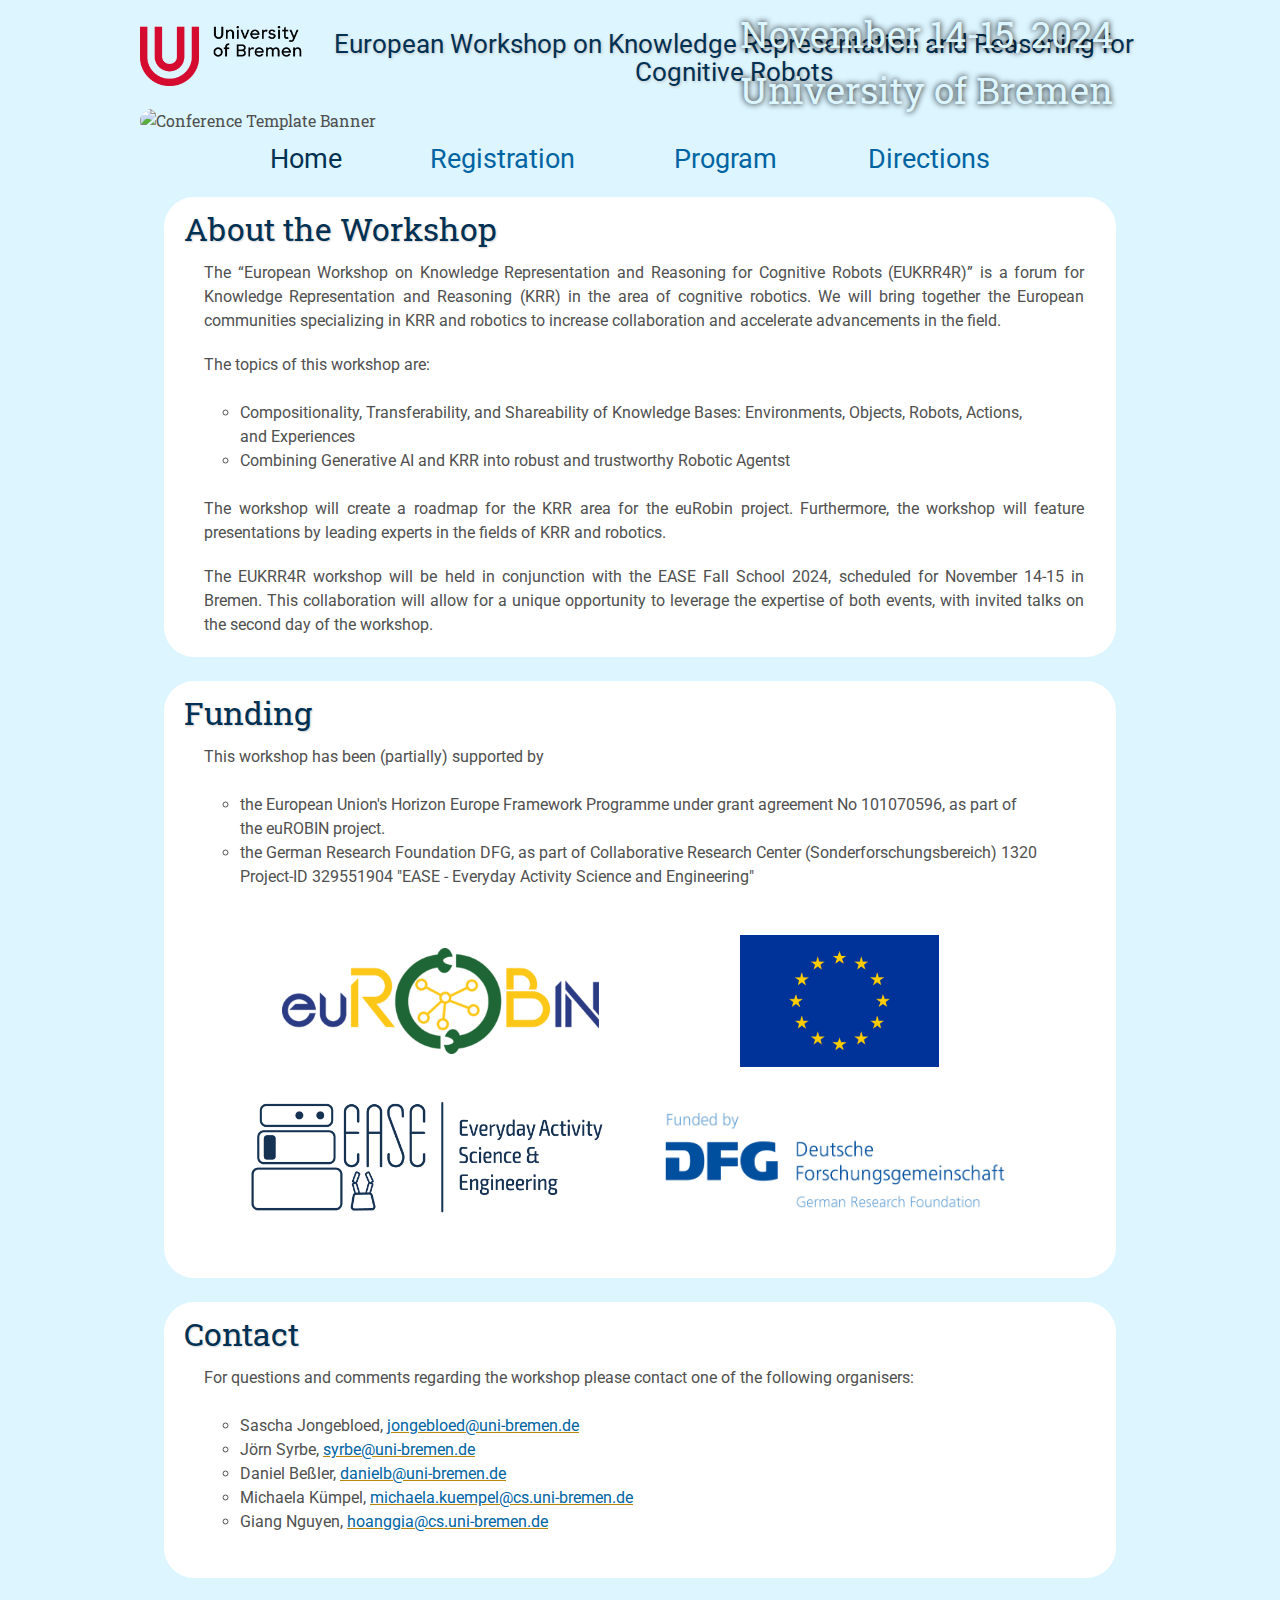
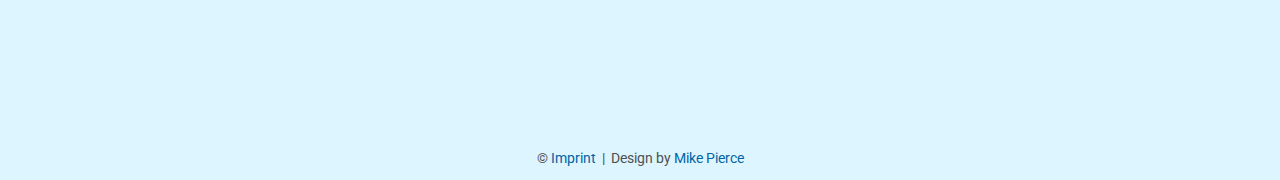
==== commit e233931d: "added flag and changed distance between sponsors" ====
--- a/index.html
+++ b/index.html
@@ -79,11 +79,23 @@
         <p>
             This workshop has been (partially) supported by
             <ul>
+                <li>the European Union's Horizon Europe Framework Programme under grant agreement No 101070596, as part of the euROBIN project.</li>
                 <li>the German Research Foundation DFG, as part of Collaborative Research Center (Sonderforschungsbereich) 1320 Project-ID 329551904 "EASE - Everyday Activity Science and Engineering"</li>
-                <li>the European Union's Horizon Europe Framework Programme under grant agreement No 101070596, as part of the euROBIN project.</li>
             </ul>
         </p>
         <table class="sponsors">
+            <tr>
+                <td class="sponsor">
+                    <a href="https://www.eurobin-project.eu/">
+                        <img src="assets/eurobin-logo.png" alt="euROBIN" style="width: 80%">
+                    </a>
+                </td>
+                <td class="sponsor">
+                    <a href="https://www.eurobin-project.eu/">
+                        <img src="assets/flag_yellow_high.jpeg" alt="EU" style="width: 50%">
+                    </a>
+                </td>
+            </tr>
             <tr>
                 <td class="sponsor">
                     <a href="https://ease-crc.org/">
@@ -93,13 +105,6 @@
                 <td class="sponsor">
                     <a href="https://www.dfg.de/en">
                         <img src="assets/dfg_logo_schriftzug_blau_foerderung_en.jpg" alt="German Research Foundation DFG">
-                    </a>
-                </td>
-            </tr>
-            <tr>
-                <td class="sponsor">
-                    <a href="https://www.eurobin-project.eu/">
-                        <img src="assets/eurobin-logo.png" alt="euROBIN" style="width: 80%">
                     </a>
                 </td>
             </tr>
--- a/assets/main.css
+++ b/assets/main.css
@@ -99,7 +99,7 @@
 
 /* Sponsor Images */
 table.sponsors{width:800px;}
-td.sponsor{white-space:nowrap; width:33%; text-align:center; vertical-align:middle; padding:0px 0px 0px 0px;}
+td.sponsor{white-space:nowrap; width:33%; text-align:center; vertical-align:middle; padding:20px 0px 0px 0px;}
 td.sponsor img{width: 100%}
 
 /* The Table on the Program Page */
